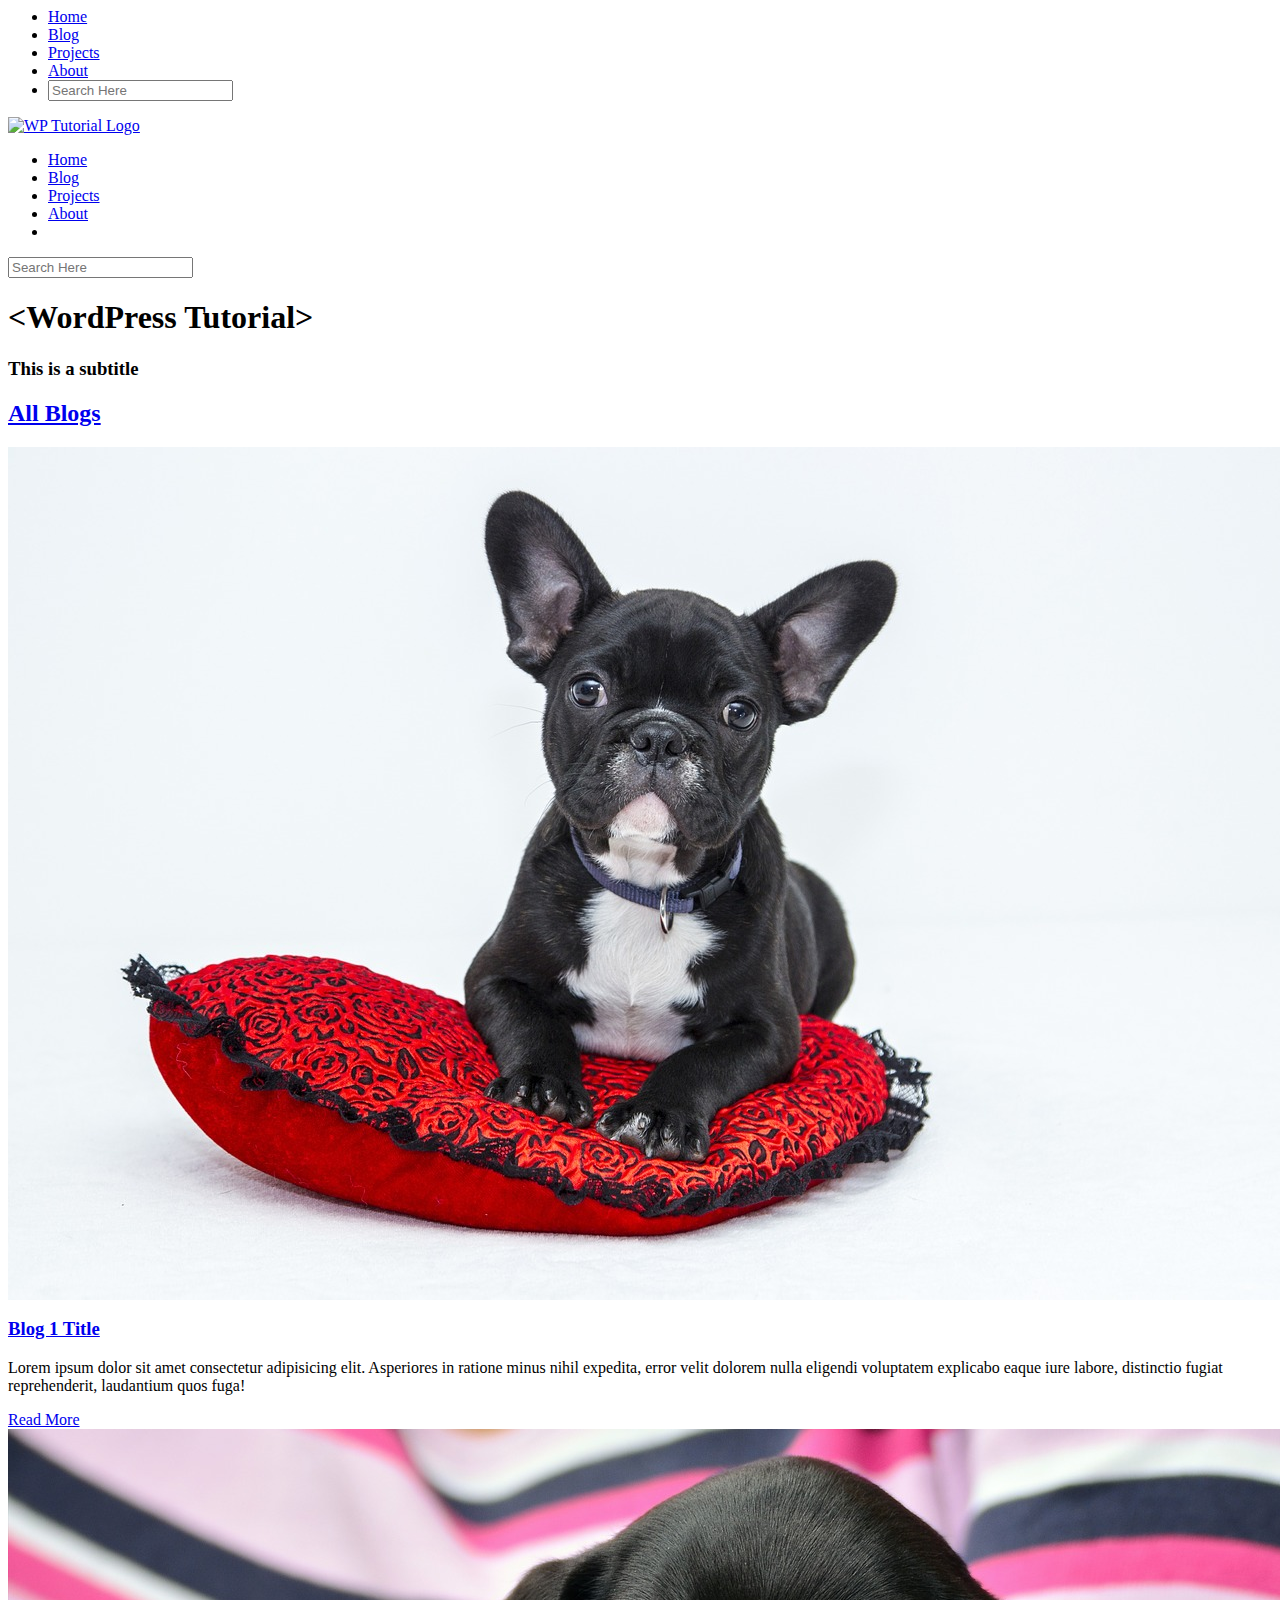
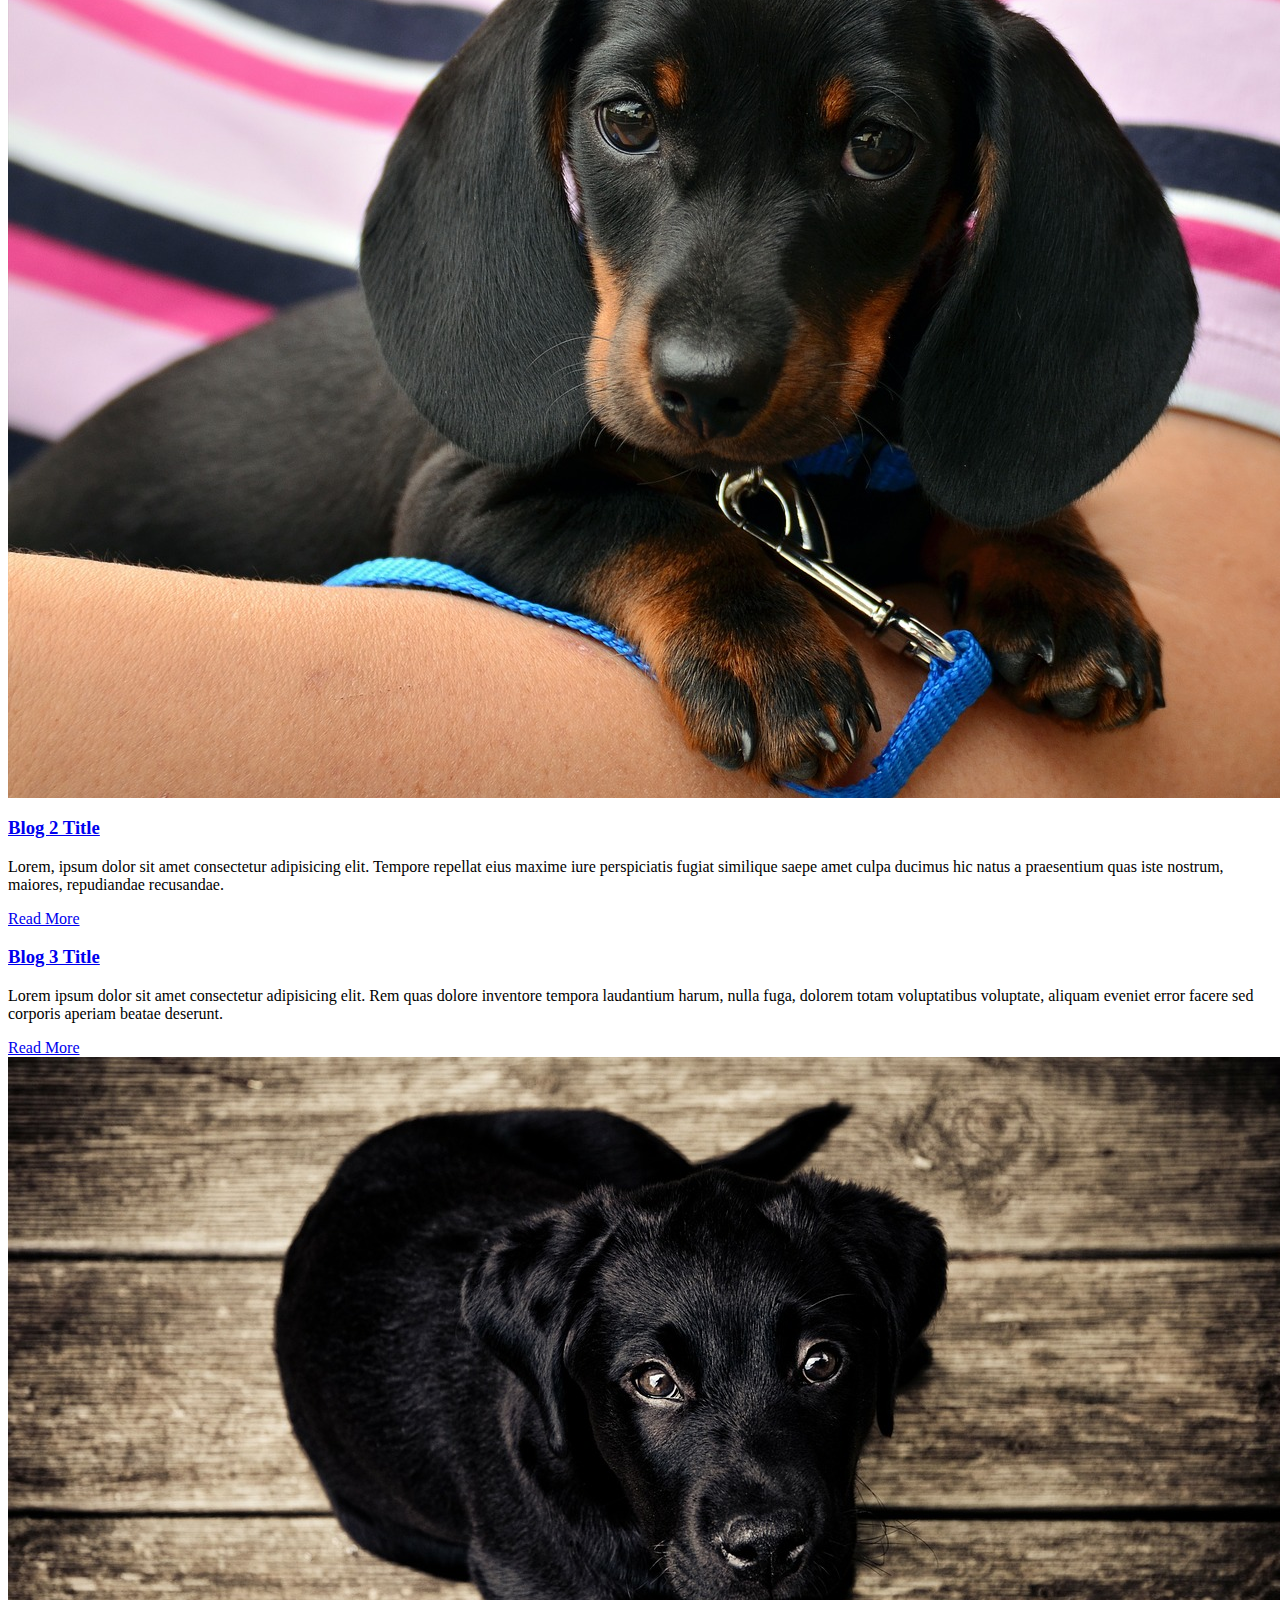
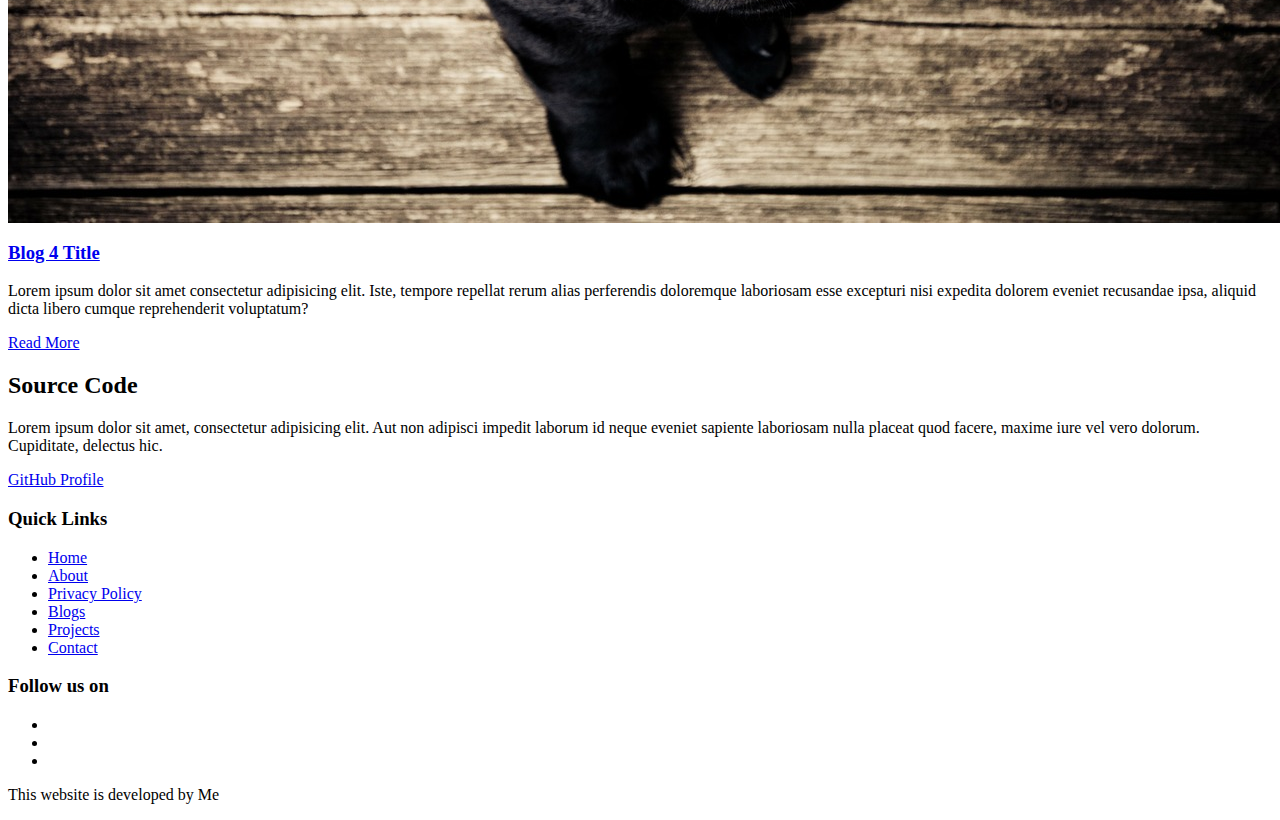
==== index.html @ 3efb928f "Initial commit, only homepage html." ====
<html lang="en">
<head>
  <meta charset="UTF-8">
  <meta name="viewport" content="width=device-width, initial-scale=1.0">
  <meta http-equiv="X-UA-Compatible" content="ie=edge">
  <!-- Fonts -->
  <link href="https://fonts.googleapis.com/css?family=Roboto|Roboto+Condensed|Roboto+Slab" rel="stylesheet">
  <!-- Icons -->
  <link rel="stylesheet" href="https://use.fontawesome.com/releases/v5.8.1/css/all.css" integrity="sha384-50oBUHEmvpQ+1lW4y57PTFmhCaXp0ML5d60M1M7uH2+nqUivzIebhndOJK28anvf" crossorigin="anonymous">
  <title>Word Press Tutorial</title>
</head>
<body>
  <div id="slideout-menu">
    <ul>
      <li>
        <a href="#">Home</a>
      </li>
      <li>
        <a href="#">Blog</a>
      </li>
      <li>
        <a href="#">Projects</a>
      </li>
      <li>
        <a href="#">About</a>
      </li>
      <li>
        <input type="text" placeholder="Search Here">
        <br>
        <a href="#">
          <i class="fas fa-search"></i>
        </a>
      </li>
    </ul>
  </div>
  <nav>
    <div id="logo-img">
      <a href="#">
        <img src="img/log.png" alt="WP Tutorial Logo">
      </a>
    </div>
    <div id="menu-icon">
      <i class="fas fa-bars"></i>
    </div>
    <ul>
      <li>
        <a href="#">Home</a>
      </li>
      <li>
        <a href="#">Blog</a>
      </li>
      <li>
        <a href="#">Projects</a>
      </li>
      <li>
        <a href="#">About</a>
      </li>
      <li>
        <div id="search-icon">
          <i class="fas fa-search"></i>
        </div>
      </li>
    </ul>
  </nav>

  <div id="searchbox">
    <input type="text" placeholder="Search Here">
  </div>

  <!-- Banner -->
  <div id="banner">
    <h1>&lt;WordPress Tutorial&gt;</h1>
    <h3>This is a subtitle</h3>
  </div>

  <main>
    <a href="#">
      <h2 class="section-heading">All Blogs</h2>
    </a>

    <section>

      <!-- Card 1 -->
      <div class="card">
        <!-- Card Image -->
        <div class="card-image">
          <a href="#">
            <img src="img/1.jpg" alt="Card Image">
          </a>
        </div>
        <!-- Card Text -->
        <div class="card-description">
          <a href="#">
            <h3>Blog 1 Title</h3>
          </a>
          <p>
            Lorem ipsum dolor sit amet consectetur adipisicing elit. Asperiores in ratione minus nihil expedita, error velit dolorem nulla eligendi voluptatem explicabo eaque iure labore, distinctio fugiat reprehenderit, laudantium quos fuga!
          </p>
          <a href="#" class="btn-readmore">Read More</a>
        </div>
      </div>

      <!-- Card 2 -->
      <div class="card">
        <!-- Card Image -->
        <div class="card-image">
          <a href="#">
            <img src="img/2.jpg" alt="Card Image">
            <!-- Image by <a href="https://pixabay.com/users/congerdesign-509903/?utm_source=link-attribution&amp;utm_medium=referral&amp;utm_campaign=image&amp;utm_content=1519374">congerdesign</a> from <a href="https://pixabay.com/?utm_source=link-attribution&amp;utm_medium=referral&amp;utm_campaign=image&amp;utm_content=1519374">Pixabay</a> -->
          </a>
        </div>
        <!-- Card Text -->
        <div class="card-description">
          <a href="#">
            <h3>Blog 2 Title</h3>
          </a>
          <p>
            Lorem, ipsum dolor sit amet consectetur adipisicing elit. Tempore repellat eius maxime iure perspiciatis fugiat similique saepe amet culpa ducimus hic natus a praesentium quas iste nostrum, maiores, repudiandae recusandae.
          </p>
          <a href="#" class="btn-readmore">Read More</a>
        </div>
      </div>

      <!-- Card 3 -->
      <div class="card">
        <!-- Card Image -->
        <div class="card-image">
          <a href="#">
          <!-- <img src="img/3.jpg" alt="Card Image">
          Image by <a href="https://pixabay.com/users/Winsker-31470/?utm_source=link-attribution&amp;utm_medium=referral&amp;utm_campaign=image&amp;utm_content=423398">Winsker</a> from <a href="https://pixabay.com/?utm_source=link-attribution&amp;utm_medium=referral&amp;utm_campaign=image&amp;utm_content=423398">Pixabay</a> -->
          </a>
        </div>
        <!-- Card Text -->
        <div class="card-description">
          <a href="#">
            <h3>Blog 3 Title</h3>
          </a>
          <p>
            Lorem ipsum dolor sit amet consectetur adipisicing elit. Rem quas dolore inventore tempora laudantium harum, nulla fuga, dolorem totam voluptatibus voluptate, aliquam eveniet error facere sed corporis aperiam beatae deserunt.
          </p>
          <a href="#" class="btn-readmore">Read More</a>
        </div>
      </div>

      <!-- Card 4 -->
      <div class="card">
        <!-- Card Image -->
        <div class="card-image">
          <a href="#">
            <img src="img/4.jpg" alt="Card Image">
          </a>
        </div>
        <!-- Card Text -->
        <div class="card-description">
          <a href="#">
            <h3>Blog 4 Title</h3>
          </a>
          <p>
            Lorem ipsum dolor sit amet consectetur adipisicing elit. Iste, tempore repellat rerum alias perferendis doloremque laboriosam esse excepturi nisi expedita dolorem eveniet recusandae ipsa, aliquid dicta libero cumque reprehenderit voluptatum?
          </p>
          <a href="#" class="btn-readmore">Read More</a>
        </div>
      </div>

    </section>

    <h2 class="section-heading">Source Code</h2>

    <section id="section-source">
      <p>
        Lorem ipsum dolor sit amet, consectetur adipisicing elit. Aut non adipisci impedit laborum id neque eveniet sapiente laboriosam nulla placeat quod facere, maxime iure vel vero dolorum. Cupiditate, delectus hic.
      </p>
      <a href="#">GitHub Profile</a>
    </section>

    <footer>

      <!-- Left side of footer -->
      <div id="left-footer">
        <h3>Quick Links</h3>
        <p>
          <ul>
            <li>
              <a href="#">Home</a>
            </li>
            <li>
              <a href="#">About</a>
            </li>
            <li>
              <a href="#">Privacy Policy</a>
            </li>
            <li>
              <a href="#">Blogs</a>
            </li>
            <li>
              <a href="#">Projects</a>
            </li>
            <li>
              <a href="#">Contact</a>
            </li>
          </ul>
        </p>
      </div>

      <!-- Right side of footer -->
      <div id="right-footer">
        <h3>Follow us on</h3>
        <div id="social-media-footer">
          <ul>
            <li>
              <a href="#">
                <i class="fab fa-facebook"></i>
              </a>
            </li>
            <li>
              <a href="#">
                <i class="fab fa-youtube"></i>
              </a>
            </li>
            <li>
              <a href="#">
                <i class="fab fa-github"></i>
              </a>
            </li>
          </ul>
        </div>
        <p>
          This website is developed by Me
        </p>
      </div>

    </footer>

  </main>

</body>
</html>
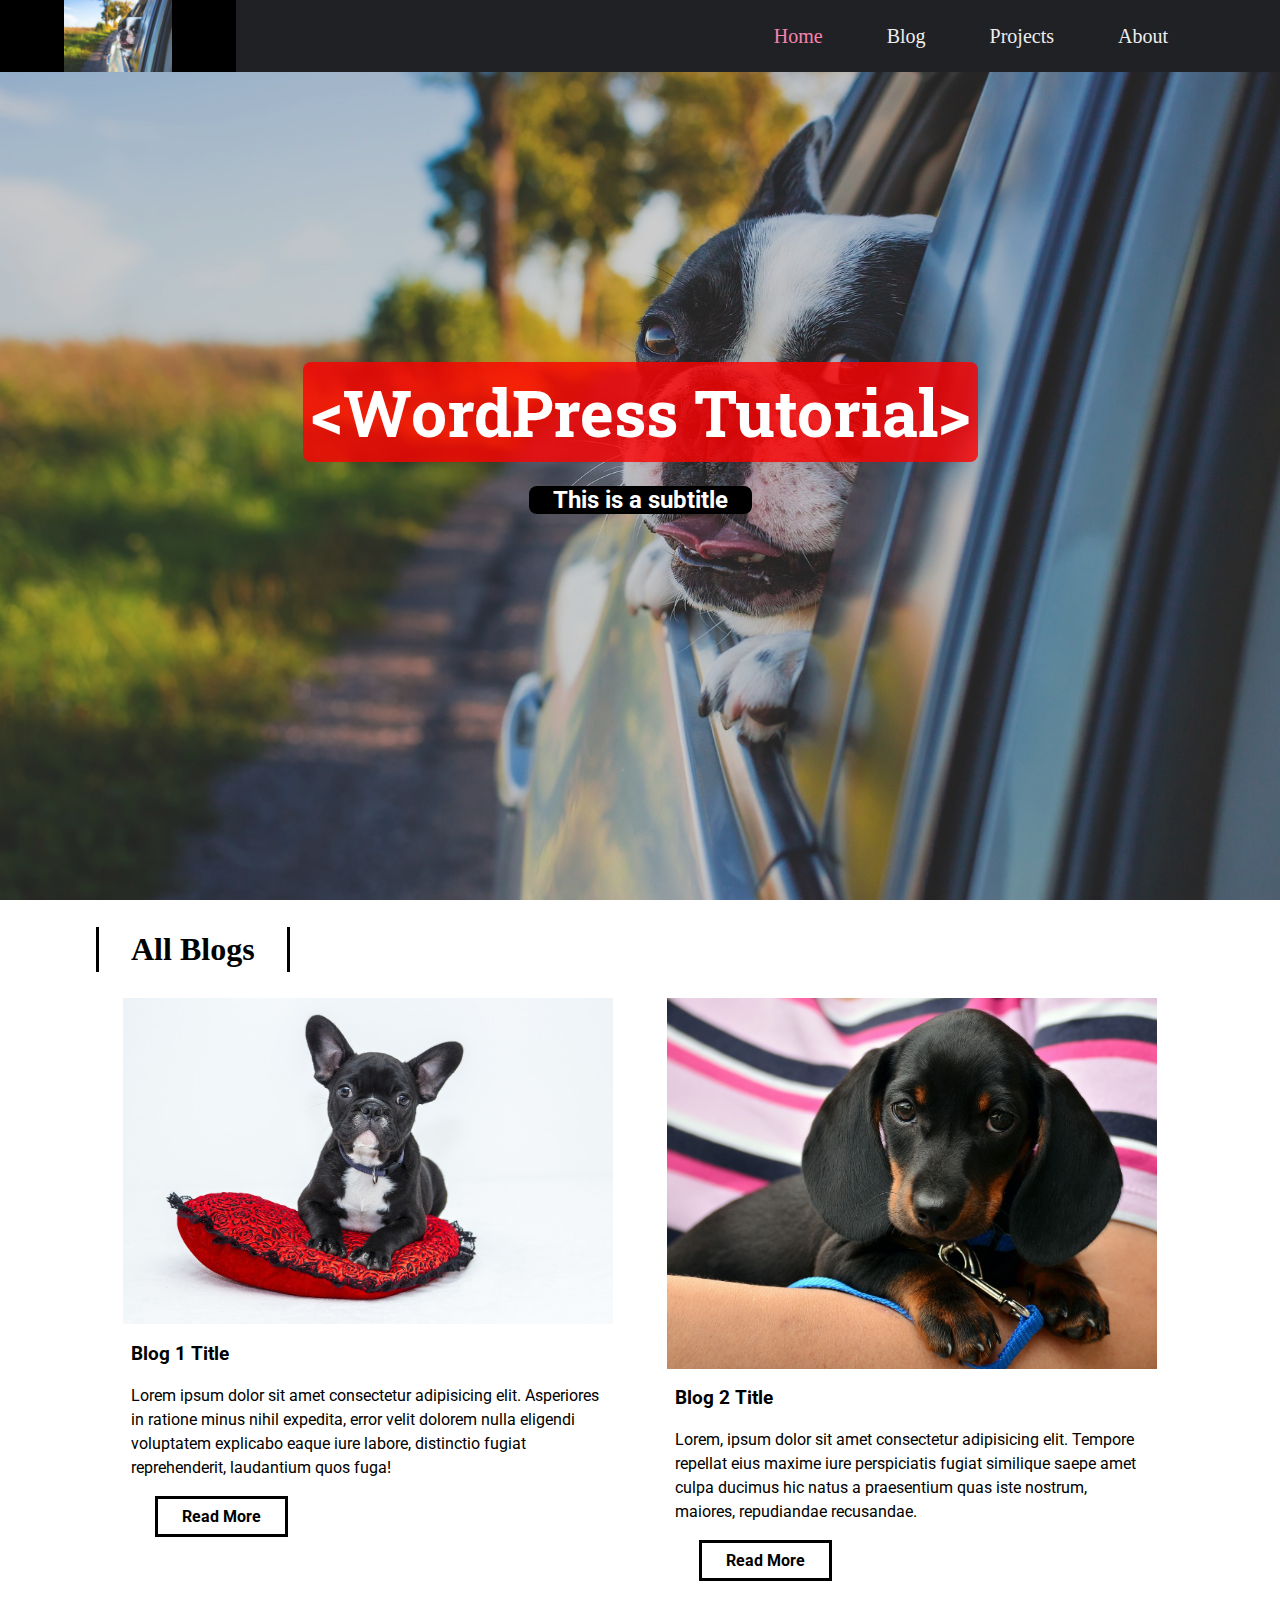
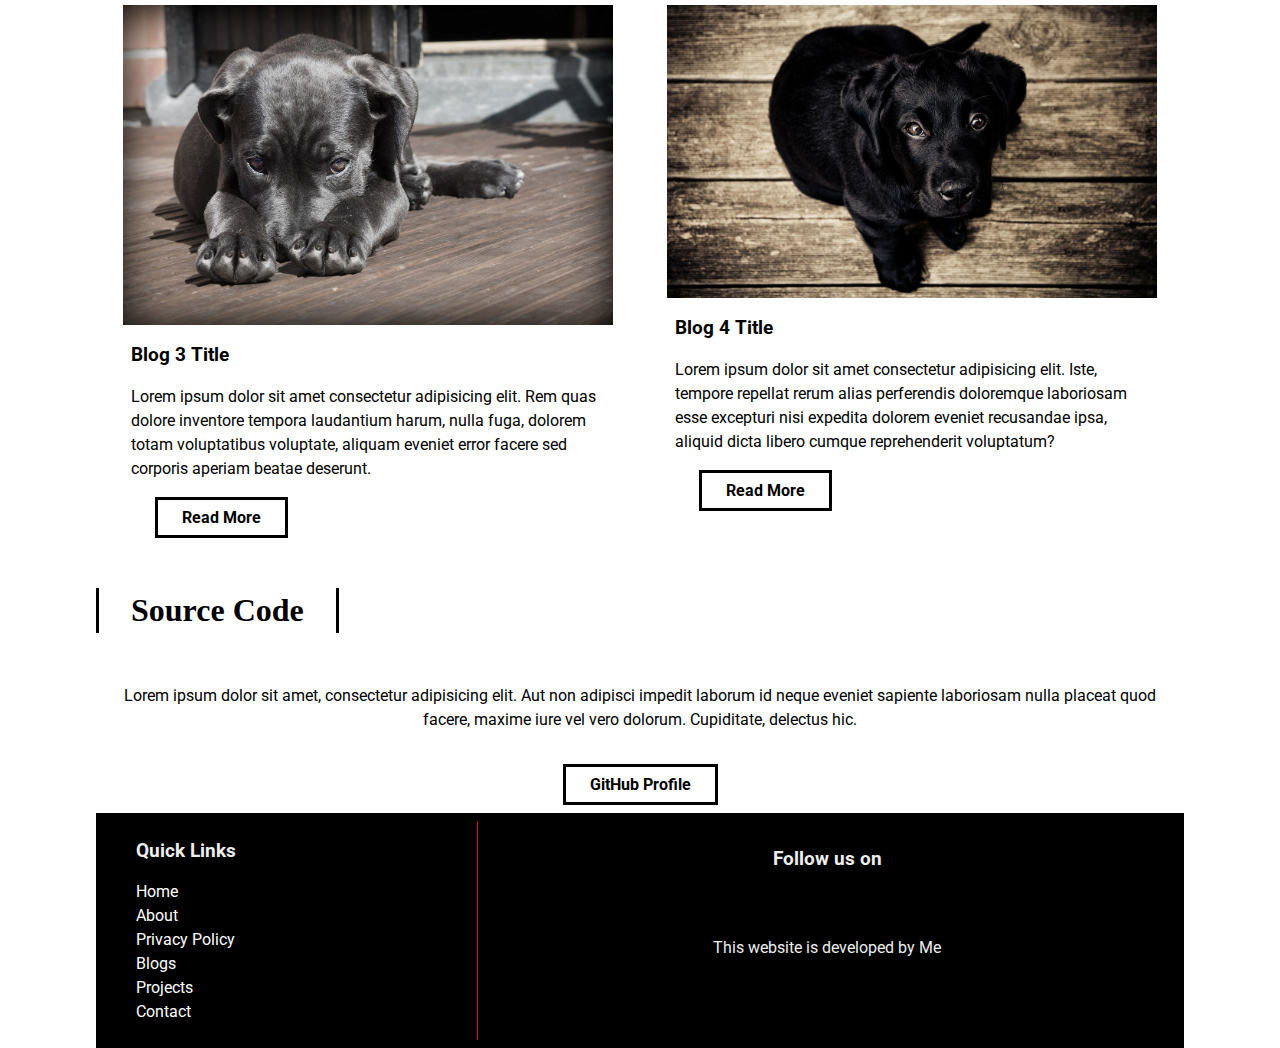
==== commit 91c51ca0: "CSS additions." ====
--- a/index.html
+++ b/index.html
@@ -7,6 +7,8 @@
   <link href="https://fonts.googleapis.com/css?family=Roboto|Roboto+Condensed|Roboto+Slab" rel="stylesheet">
   <!-- Icons -->
   <link rel="stylesheet" href="https://use.fontawesome.com/releases/v5.8.1/css/all.css" integrity="sha384-50oBUHEmvpQ+1lW4y57PTFmhCaXp0ML5d60M1M7uH2+nqUivzIebhndOJK28anvf" crossorigin="anonymous">
+  <!-- CSS -->
+  <link rel="stylesheet" href="style.css">
   <title>Word Press Tutorial</title>
 </head>
 <body>
@@ -27,16 +29,13 @@
       <li>
         <input type="text" placeholder="Search Here">
         <br>
-        <a href="#">
-          <i class="fas fa-search"></i>
-        </a>
       </li>
     </ul>
   </div>
   <nav>
     <div id="logo-img">
       <a href="#">
-        <img src="img/log.png" alt="WP Tutorial Logo">
+        <img src="img/logo.jpg" alt="WP Tutorial Logo">
       </a>
     </div>
     <div id="menu-icon">
@@ -44,7 +43,7 @@
     </div>
     <ul>
       <li>
-        <a href="#">Home</a>
+        <a class="active" href="#">Home</a>
       </li>
       <li>
         <a href="#">Blog</a>
@@ -126,8 +125,8 @@
         <!-- Card Image -->
         <div class="card-image">
           <a href="#">
-          <!-- <img src="img/3.jpg" alt="Card Image">
-          Image by <a href="https://pixabay.com/users/Winsker-31470/?utm_source=link-attribution&amp;utm_medium=referral&amp;utm_campaign=image&amp;utm_content=423398">Winsker</a> from <a href="https://pixabay.com/?utm_source=link-attribution&amp;utm_medium=referral&amp;utm_campaign=image&amp;utm_content=423398">Pixabay</a> -->
+          <img src="img/3.jpg" alt="Card Image">
+          <!-- Image by <a href="https://pixabay.com/users/Winsker-31470/?utm_source=link-attribution&amp;utm_medium=referral&amp;utm_campaign=image&amp;utm_content=423398">Winsker</a> from <a href="https://pixabay.com/?utm_source=link-attribution&amp;utm_medium=referral&amp;utm_campaign=image&amp;utm_content=423398">Pixabay</a> -->
           </a>
         </div>
         <!-- Card Text -->
@@ -170,7 +169,7 @@
       <p>
         Lorem ipsum dolor sit amet, consectetur adipisicing elit. Aut non adipisci impedit laborum id neque eveniet sapiente laboriosam nulla placeat quod facere, maxime iure vel vero dolorum. Cupiditate, delectus hic.
       </p>
-      <a href="#">GitHub Profile</a>
+      <a href="#" class="btn-readmore">GitHub Profile</a>
     </section>
 
     <footer>
--- a/style.css
+++ b/style.css
@@ -0,0 +1,398 @@
+body {
+  font-family: 'Roboto', sans-serif;
+  margin: 0;
+}
+
+h1 {
+  padding: 8px;
+  background: rgba(255, 0, 0, 0.8);
+  border-radius: 8px;
+  margin: 0;
+  font-size: 64px;
+  font-family: 'Roboto Slab', serif;
+}
+
+p {
+  line-height: 1.5;
+}
+
+main {
+  margin: 0 auto;
+}
+
+a {
+  text-decoration: none;
+  color: black;
+}
+
+a:hover {
+  text-decoration: underline;
+}
+
+#banner {
+  height: 100vh;
+  display: flex;
+  align-items: center;
+  justify-content: center;
+  flex-direction: column;
+  background: rgba(0, 0, 0, 0.2) url('img/logo.jpg');
+  background-size: cover;
+  background-attachment: fixed;
+  background-position: center;
+  background-blend-mode: overlay;
+  color: white;
+}
+
+/* Inputs */
+input, textarea {
+  height: 32px;
+  padding: 0px;
+  font-family: 'Roboto Condensed, sans-serif';
+  font-size: 20px;
+  border: none;
+  box-shadow: inset 8px 3px 18px -4px rgba(0, 0, 0, 0.4);
+}
+
+input:focus, textarea:focus {
+  outline: none;
+}
+
+#banner h3 {
+  background: black;
+  border-radius: 8px;
+  padding: 0 24px;
+  font-size: 24px;
+}
+
+/* Searchbox */
+#searchbox {
+  position: fixed;
+  right: 0;
+  top: 24px;
+  width: 500px;
+  pointer-events: none;
+  z-index: 50;
+  transition: 0.4s;
+}
+
+#searchbox input {
+  height: 48px;
+  width: 100%;
+}
+
+/* Navigation */
+nav {
+  height: 72px;
+  background: #202125;
+  width: 100%;
+  margin: 0;
+  position: fixed;
+  font-family: 'Roboto Condensed, sans-serif';
+  font-size: 20px;
+  display: flex;
+  justify-content: space-between;
+  padding: 0 16px 0 0;
+  box-sizing: border-box;
+  z-index: 100;
+}
+
+nav a {
+  padding: 0 32px;
+  color: #eee;
+  transition: 0.4s;
+}
+
+nav a:hover {
+  text-decoration: none;
+  color: red;
+}
+
+nav ul {
+  display: flex;
+  list-style: none;
+  justify-content: space-around;
+  align-items: center;
+  height: 100%;
+  margin: 0;
+}
+
+.active {
+  color: #f783ae;
+}
+
+#logo-img {
+  display: flex;
+  height: 100%;
+  background: #111;
+  padding: 0 32px;
+  align-items: center;
+  color: white;
+  transition: 0.4s;
+}
+
+#logo-img img {
+  height: 100%;
+}
+
+#logo-img:hover {
+  background: black;
+}
+
+#menu-icon {
+  height: 100%;
+  font-size: 28px;
+  padding: 0 4px;
+  color: #eee;
+  display: none;
+  align-items: center;
+}
+
+/* Search Icon */
+#search-icon {
+  color: white;
+  padding: 0 32px;
+  cursor: pointer;
+  transition: 0.4s;
+}
+
+#search-icon:hover {
+  color: red;
+}
+
+/* Slideout Menu */
+#slideout-menu {
+  display: none;
+  background-color: #2d3436;
+  z-index: 100;
+  position: fixed;
+  transition: 0.4s;
+  margin-top: 72px;
+  width: 100%;
+  text-align: center;
+}
+
+#slideout-menu ul {
+  list-style: none;
+  padding: 0 32px;
+}
+
+#slideout-menu ul li {
+  padding: 8px;
+}
+
+#slideout-menu a {
+  font-family: 'Roboto Condensed, sans-serif';
+  font-size: 20px;
+  color: white;
+}
+
+#slideout-menu input {
+  width: 85%;
+  padding: 8px;
+  font-family: 'Roboto Condensed, sans-serif';
+  font-size: 20px;
+  text-align: center;
+}
+
+/* Sections */
+section {
+  display: flex;
+  justify-content: space-around;
+  flex-wrap: wrap;
+}
+
+.section-heading {
+  font-size: 32px;
+  font-family: 'Roboto Condensed, sans-serif';
+  border-left: 3px solid black;
+  border-right: 3px solid black;
+  transition: all 0.4s;
+  display: inline-block;
+  padding: 4px 32px;
+}
+
+.section-heading:hover {
+  padding: 4px 48px;
+  background-color: red;
+}
+
+/* Section Source */
+#section-source p {
+  padding: 8px;
+  text-align: center;
+}
+
+#section-source a {
+  margin: 8px;
+  text-align: center;
+}
+
+/* Section Cards */
+.card-image {
+  transition: 0.4s;
+}
+
+.card-image:hover {
+  box-shadow: 0 10px 6px -6px #777;
+}
+
+.card .card-description {
+  padding: 0 8px;
+}
+
+/* Button "Read More" */
+.btn-readmore {
+  padding: 8px 24px;
+  border: 3px solid black;
+  transition: 0.4s;
+  display: inline-block;
+  margin-bottom: 24px;
+  margin-left: 24px;
+  font-weight: bold;
+  cursor: pointer;
+  background: white;
+}
+
+.btn-readmore:hover {
+  background-color: red;
+  text-decoration: none;
+  padding: 8px 64px 8px 24px;
+  color: white;
+}
+
+/* Footer */
+footer {
+  background-color: black;
+  padding: 8px;
+  color: #eee;
+  display: flex;
+}
+
+footer a {
+  color: white;
+}
+
+footer #left-footer {
+  flex: 1;
+  border-right: 1px solid red;
+  padding-left: 32px;
+}
+
+footer #left-footer ul {
+  padding: 0;
+  list-style: none;
+  line-height: 1.5;
+}
+
+footer #right-footer {
+  flex: 2;
+  padding: 8px;
+  text-align: center;
+}
+
+footer #social-media-footer a {
+  color: white;
+  transition: 0.4s;
+}
+
+footer #social-media-footer ul {
+  display: flex;
+  list-style: none;
+  justify-content: center;
+  padding: 0;
+}
+
+footer #social-media-footer ul li {
+  font-size: 48px;
+  padding: 16px;
+  transition: 0.4s;
+}
+
+footer #social-media-footer ul li:hover a {
+  color: red;
+}
+
+/* Media Queries */
+@media(max-width: 600px) {
+  main {
+    width: 100%;
+  }
+  h1 {
+    font-size: 48px;
+  }
+  #banner h3 {
+    font-size: 20px;
+  }
+  .card {
+    text-align: center;
+  }
+  #logo-img {
+    padding: 0;
+  }
+}
+
+@media(max-width: 719px) {
+  main {
+    width: 95%;
+  }
+  section {
+    flex-direction: column;
+  }
+  .card,
+  .card-image img {
+    width: 100%;
+  }
+  footer {
+    flex-direction: column;
+    text-align: center;
+  }
+  footer #left-footer {
+    flex: 1;
+    border-right: 0;
+    padding-left: 0;
+  }
+  footer #right-footer {
+    background-color: #eee;
+    color: black;
+  }
+  footer #right-footer a {
+    color: black;
+  }
+  footer #social-media-footer a {
+    color: black;
+    transition: 0.4s;
+  }
+}
+
+@media(max-width: 900px) {
+  nav ul {
+    display: none;
+  }
+  #menu-icon {
+    display: flex;
+  }
+  #slideout-menu {
+    /* display: block; */
+  }
+  #searchbox {
+    display: none;
+  }
+}
+
+@media(min-width: 720px) {
+  main{
+    width: 95%;
+  }
+  .card {
+    width: 45%;
+  }
+  .card .card-image img {
+    width: 100%;
+  }
+}
+
+@media(min-width: 1200px) {
+  main {
+    width: 85%;
+  }
+}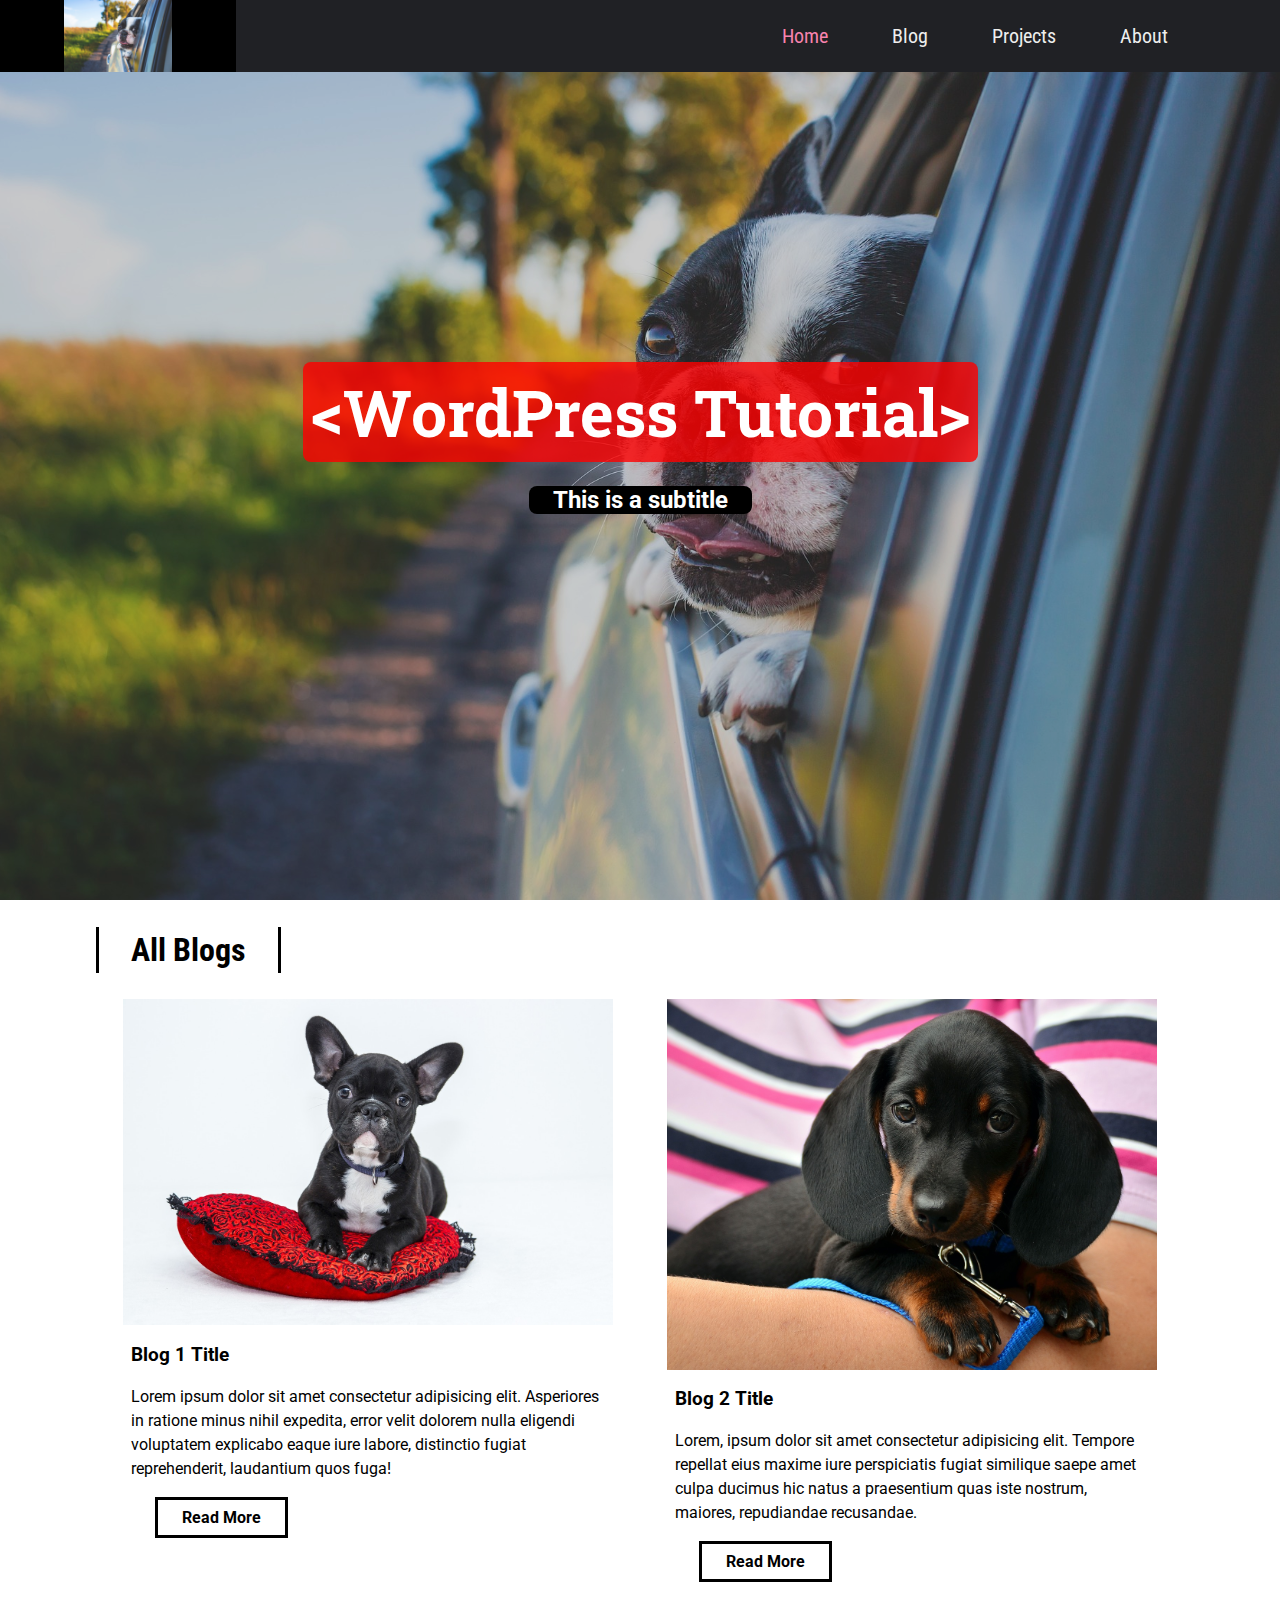
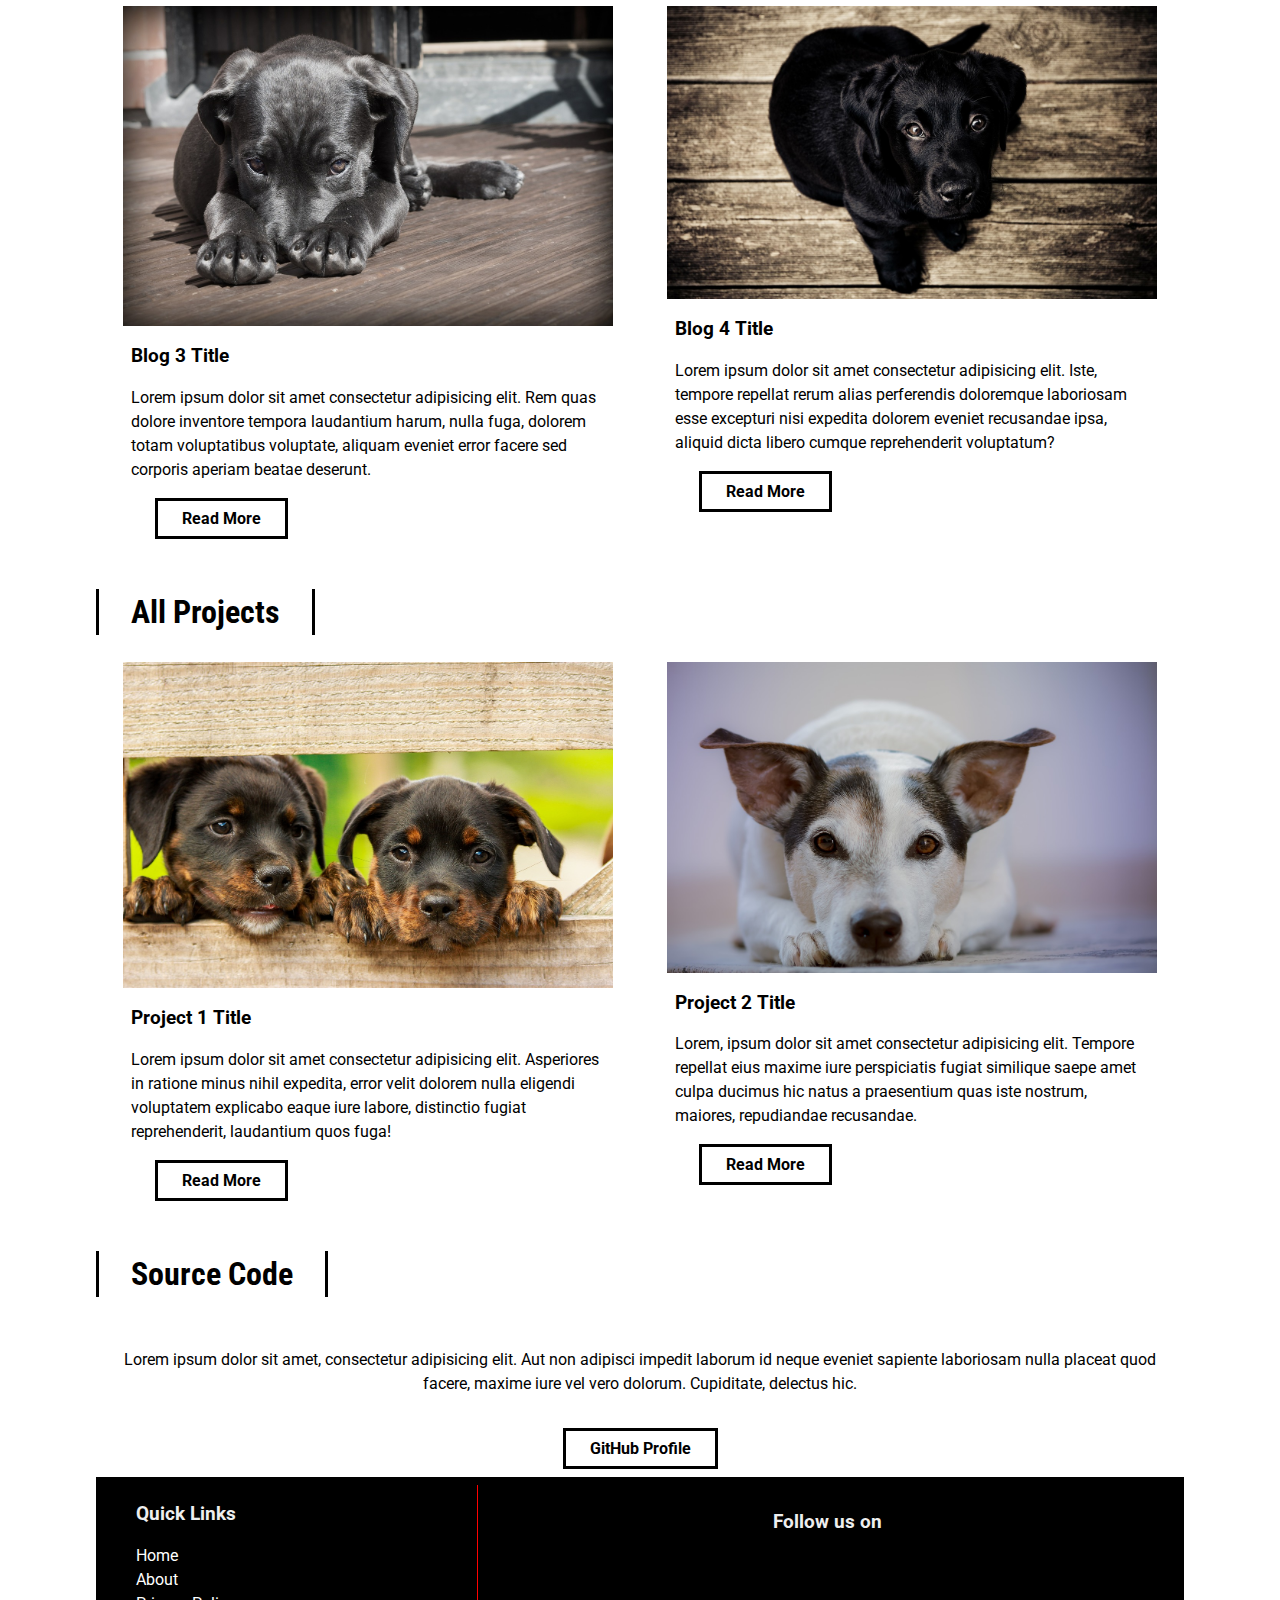
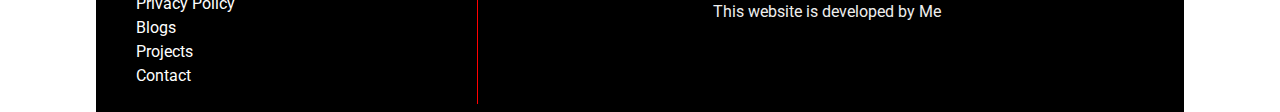
==== commit e0a13456: "Sub-pages formatted & styled, slide-out menu fixed." ====
--- a/index.html
+++ b/index.html
@@ -12,19 +12,20 @@
   <title>Word Press Tutorial</title>
 </head>
 <body>
+  <!-- Slideout Menu -->
   <div id="slideout-menu">
     <ul>
       <li>
-        <a href="#">Home</a>
-      </li>
-      <li>
-        <a href="#">Blog</a>
-      </li>
-      <li>
-        <a href="#">Projects</a>
-      </li>
-      <li>
-        <a href="#">About</a>
+        <a href="index.html">Home</a>
+      </li>
+      <li>
+        <a href="blogslist.html">Blog</a>
+      </li>
+      <li>
+        <a href="blogslist.html">Projects</a>
+      </li>
+      <li>
+        <a href="about.html">About</a>
       </li>
       <li>
         <input type="text" placeholder="Search Here">
@@ -32,6 +33,7 @@
       </li>
     </ul>
   </div>
+  <!-- NavBar -->
   <nav>
     <div id="logo-img">
       <a href="#">
@@ -43,16 +45,16 @@
     </div>
     <ul>
       <li>
-        <a class="active" href="#">Home</a>
-      </li>
-      <li>
-        <a href="#">Blog</a>
-      </li>
-      <li>
-        <a href="#">Projects</a>
-      </li>
-      <li>
-        <a href="#">About</a>
+        <a class="active" href="index.html">Home</a>
+      </li>
+      <li>
+        <a href="blogslist.html">Blog</a>
+      </li>
+      <li>
+        <a href="blogslist.html">Projects</a>
+      </li>
+      <li>
+        <a href="about.html">About</a>
       </li>
       <li>
         <div id="search-icon">
@@ -73,29 +75,31 @@
   </div>
 
   <main>
-    <a href="#">
+    <!-- Blogs Heading -->
+    <a href="blogslist.html">
       <h2 class="section-heading">All Blogs</h2>
     </a>
 
+    <!-- Blog Cards -->
     <section>
 
       <!-- Card 1 -->
       <div class="card">
         <!-- Card Image -->
         <div class="card-image">
-          <a href="#">
+          <a href="blogpost.html">
             <img src="img/1.jpg" alt="Card Image">
           </a>
         </div>
         <!-- Card Text -->
         <div class="card-description">
-          <a href="#">
+          <a href="blogpost.html">
             <h3>Blog 1 Title</h3>
           </a>
           <p>
             Lorem ipsum dolor sit amet consectetur adipisicing elit. Asperiores in ratione minus nihil expedita, error velit dolorem nulla eligendi voluptatem explicabo eaque iure labore, distinctio fugiat reprehenderit, laudantium quos fuga!
           </p>
-          <a href="#" class="btn-readmore">Read More</a>
+          <a href="blogpost.html" class="btn-readmore">Read More</a>
         </div>
       </div>
 
@@ -156,6 +160,56 @@
           </a>
           <p>
             Lorem ipsum dolor sit amet consectetur adipisicing elit. Iste, tempore repellat rerum alias perferendis doloremque laboriosam esse excepturi nisi expedita dolorem eveniet recusandae ipsa, aliquid dicta libero cumque reprehenderit voluptatum?
+          </p>
+          <a href="#" class="btn-readmore">Read More</a>
+        </div>
+      </div>
+
+    </section>
+
+    <!-- Projects Heading -->
+    <a href="blogslist.html">
+      <h2 class="section-heading">All Projects</h2>
+    </a>
+
+    <!-- Project Cards -->
+    <section>
+
+      <!-- Card 5 -->
+      <div class="card">
+        <!-- Card Image -->
+        <div class="card-image">
+          <a href="blogpost.html">
+            <img src="img/5.jpg" alt="Card Image">
+          </a>
+        </div>
+        <!-- Card Text -->
+        <div class="card-description">
+          <a href="blogpost.html">
+            <h3>Project 1 Title</h3>
+          </a>
+          <p>
+            Lorem ipsum dolor sit amet consectetur adipisicing elit. Asperiores in ratione minus nihil expedita, error velit dolorem nulla eligendi voluptatem explicabo eaque iure labore, distinctio fugiat reprehenderit, laudantium quos fuga!
+          </p>
+          <a href="blogpost.html" class="btn-readmore">Read More</a>
+        </div>
+      </div>
+
+      <!-- Card 6 -->
+      <div class="card">
+        <!-- Card Image -->
+        <div class="card-image">
+          <a href="#">
+            <img src="img/6.jpg" alt="Card Image">
+          </a>
+        </div>
+        <!-- Card Text -->
+        <div class="card-description">
+          <a href="#">
+            <h3>Project 2 Title</h3>
+          </a>
+          <p>
+            Lorem, ipsum dolor sit amet consectetur adipisicing elit. Tempore repellat eius maxime iure perspiciatis fugiat similique saepe amet culpa ducimus hic natus a praesentium quas iste nostrum, maiores, repudiandae recusandae.
           </p>
           <a href="#" class="btn-readmore">Read More</a>
         </div>
@@ -231,6 +285,6 @@
     </footer>
 
   </main>
-
+  <script src="main.js"></script>
 </body>
 </html>--- a/style.css
+++ b/style.css
@@ -44,16 +44,18 @@
 }
 
 /* Inputs */
-input, textarea {
+input,
+textarea {
   height: 32px;
   padding: 0px;
-  font-family: 'Roboto Condensed, sans-serif';
+  font-family: 'Roboto Condensed', sans-serif;
   font-size: 20px;
   border: none;
   box-shadow: inset 8px 3px 18px -4px rgba(0, 0, 0, 0.4);
 }
 
-input:focus, textarea:focus {
+input:focus,
+textarea:focus {
   outline: none;
 }
 
@@ -87,7 +89,7 @@
   width: 100%;
   margin: 0;
   position: fixed;
-  font-family: 'Roboto Condensed, sans-serif';
+  font-family: 'Roboto Condensed', sans-serif;
   font-size: 20px;
   display: flex;
   justify-content: space-between;
@@ -165,10 +167,12 @@
   background-color: #2d3436;
   z-index: 100;
   position: fixed;
-  transition: 0.4s;
+  transition: 1s;
   margin-top: 72px;
   width: 100%;
   text-align: center;
+  opacity: 0;
+  pointer-events: none;
 }
 
 #slideout-menu ul {
@@ -181,7 +185,7 @@
 }
 
 #slideout-menu a {
-  font-family: 'Roboto Condensed, sans-serif';
+  font-family: 'Roboto Condensed', sans-serif;
   font-size: 20px;
   color: white;
 }
@@ -189,7 +193,7 @@
 #slideout-menu input {
   width: 85%;
   padding: 8px;
-  font-family: 'Roboto Condensed, sans-serif';
+  font-family: 'Roboto Condensed', sans-serif;
   font-size: 20px;
   text-align: center;
 }
@@ -203,7 +207,7 @@
 
 .section-heading {
   font-size: 32px;
-  font-family: 'Roboto Condensed, sans-serif';
+  font-family: 'Roboto Condensed', sans-serif;
   border-left: 3px solid black;
   border-right: 3px solid black;
   transition: all 0.4s;
@@ -238,6 +242,17 @@
 
 .card .card-description {
   padding: 0 8px;
+}
+
+.card .card-meta-blogpost {
+  color: #333;
+  font-size: 14px;
+  padding: 16px;
+  font-family: 'Roboto Slab', serif;
+}
+
+.card-meta-blogpost a {
+  color: #333;
 }
 
 /* Button "Read More" */
@@ -312,22 +327,108 @@
   color: red;
 }
 
+/* Blog List page */
+.page-heading {
+  font-size: 32px;
+  font-family: 'Roboto Condensed', sans-serif;
+  border-left: 3px solid black;
+  border-right: 3px solid black;
+  transition: all 0.4s;
+  display: inline-block;
+  padding: 4px 32px;
+  margin-top: 120px;
+}
+
+.page-heading:hover {
+  padding: 4px 48px;
+  background: red;
+}
+
+.card-meta {
+  color: #333;
+  font-size: 14px;
+  padding-left: 8px;
+  font-family: 'Roboto Slab', serif;
+}
+
+.card-meta a {
+  color: #333;
+}
+
+/* Pagination */
+.pagination {
+  padding: 8px;
+  text-align: center;
+  font-weight: bold;
+}
+
+.pagination a {
+  border-top: 3px solid white;
+  display: inline-block;
+  padding: 8px 16px;
+  transition: 0.4s;
+}
+
+.pagination a:hover {
+  text-decoration: none;
+  border-top: 3px solid black;
+}
+
+/* Single Blogpost */
+#post-container {
+  display: flex;
+}
+
+#blogpost {
+  display: flex;
+  flex-direction: column;
+  width: 70%;
+  border-left: 1px solid #999;
+}
+
+#blogpost .card {
+  width: 100%;
+}
+
+#blogpost .card-image:hover {
+  box-shadow: none;
+}
+
+/* Sidebar */
+#sidebar {
+  background-color: #333;
+  flex: 1;
+  padding: 8px 16px;
+  color: white;
+  box-shadow: inset 27px 0 51px -18px rgba(0, 0, 0, 0.75);
+}
+
+/* Comments Section */
+#comments-section {
+  border-top: 2px solid #eee;
+  padding: 8px;
+}
+
 /* Media Queries */
-@media(max-width: 600px) {
-  main {
+@media(max-width: 900px) {
+  nav ul {
+    display: none;
+  }
+  #menu-icon {
+    display: flex;
+  }
+  #slideout-menu {
+    display: block;
+  }
+  #searchbox {
+    display: none;
+  }
+  #blogpost {
     width: 100%;
-  }
-  h1 {
-    font-size: 48px;
-  }
-  #banner h3 {
-    font-size: 20px;
-  }
-  .card {
-    text-align: center;
-  }
-  #logo-img {
-    padding: 0;
+    border-left: 0;
+  }
+  #sidebar {
+    display: none;
   }
 }
 
@@ -364,18 +465,21 @@
   }
 }
 
-@media(max-width: 900px) {
-  nav ul {
-    display: none;
-  }
-  #menu-icon {
-    display: flex;
-  }
-  #slideout-menu {
-    /* display: block; */
-  }
-  #searchbox {
-    display: none;
+@media(max-width: 600px) {
+  main {
+    width: 100%;
+  }
+  h1 {
+    font-size: 48px;
+  }
+  #banner h3 {
+    font-size: 20px;
+  }
+  .card {
+    text-align: center;
+  }
+  #logo-img {
+    padding: 0;
   }
 }
 
